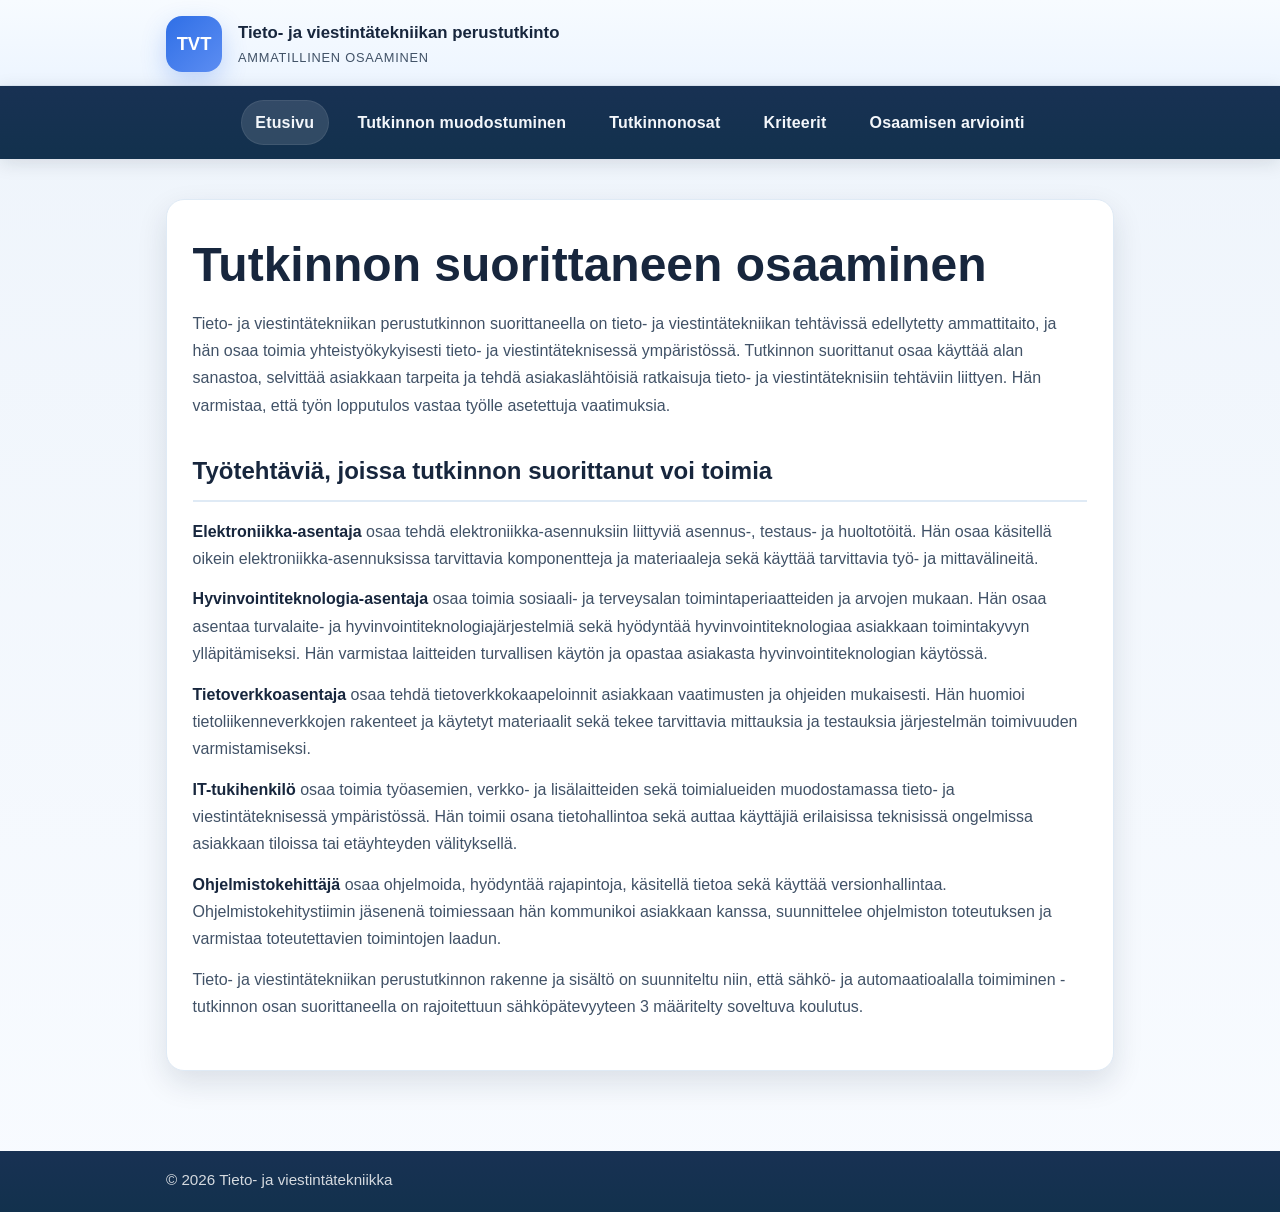
==== index.html @ acc20338 "muutettu html" ====
<!DOCTYPE html>
<html lang="fi">
  <head>
    <meta charset="UTF-8" />
    <meta name="viewport" content="width=device-width, initial-scale=1.0" />
    <title>Etusivu</title>
    <link rel="stylesheet" href="style.css" />
  </head>
  <body class="page-home">
    <header class="site-header">
      <div class="brand">
        <div class="brand-mark">TVT</div>
        <div class="brand-copy">
          <div class="brand-name">Tieto- ja viestintätekniikan perustutkinto</div>
          <div class="brand-subtitle">Ammatillinen osaaminen</div>
        </div>
      </div>
    </header>

    <nav>
      <ul class="nav-list">
        <li><a href="index.html">Etusivu</a></li>
        <li><a href="tutkinnon-muodostuminen.html">Tutkinnon muodostuminen</a></li>
        <li><a href="tutkinnonosat.html">Tutkinnonosat</a></li>
        <li><a href="kriteerit.html">Kriteerit</a></li>
        <li><a href="osaamisen-arviointi.html">Osaamisen arviointi</a></li>
      </ul>
    </nav>

    <main class="container">
      <article class="card">
        <h1>Tutkinnon suorittaneen osaaminen</h1>
        <p>
          Tieto- ja viestintätekniikan perustutkinnon suorittaneella on tieto- ja
          viestintätekniikan tehtävissä edellytetty ammattitaito, ja hän osaa toimia
          yhteistyökykyisesti tieto- ja viestintäteknisessä ympäristössä. Tutkinnon
          suorittanut osaa käyttää alan sanastoa, selvittää asiakkaan tarpeita ja tehdä
          asiakaslähtöisiä ratkaisuja tieto- ja viestintäteknisiin tehtäviin liittyen.
          Hän varmistaa, että työn lopputulos vastaa työlle asetettuja vaatimuksia.
        </p>

        <h2>Työtehtäviä, joissa tutkinnon suorittanut voi toimia</h2>

        <p>
          <strong>Elektroniikka-asentaja</strong> osaa tehdä elektroniikka-asennuksiin
          liittyviä asennus-, testaus- ja huoltotöitä. Hän osaa käsitellä oikein
          elektroniikka-asennuksissa tarvittavia komponentteja ja materiaaleja sekä käyttää
          tarvittavia työ- ja mittavälineitä.
        </p>

        <p>
          <strong>Hyvinvointiteknologia-asentaja</strong> osaa toimia sosiaali- ja
          terveysalan toimintaperiaatteiden ja arvojen mukaan. Hän osaa asentaa turvalaite-
          ja hyvinvointiteknologiajärjestelmiä sekä hyödyntää hyvinvointiteknologiaa
          asiakkaan toimintakyvyn ylläpitämiseksi. Hän varmistaa laitteiden turvallisen
          käytön ja opastaa asiakasta hyvinvointiteknologian käytössä.
        </p>

        <p>
          <strong>Tietoverkkoasentaja</strong> osaa tehdä tietoverkkokaapeloinnit asiakkaan
          vaatimusten ja ohjeiden mukaisesti. Hän huomioi tietoliikenneverkkojen rakenteet
          ja käytetyt materiaalit sekä tekee tarvittavia mittauksia ja testauksia järjestelmän
          toimivuuden varmistamiseksi.
        </p>

        <p>
          <strong>IT-tukihenkilö</strong> osaa toimia työasemien, verkko- ja lisälaitteiden
          sekä toimialueiden muodostamassa tieto- ja viestintäteknisessä ympäristössä. Hän
          toimii osana tietohallintoa sekä auttaa käyttäjiä erilaisissa teknisissä ongelmissa
          asiakkaan tiloissa tai etäyhteyden välityksellä.
        </p>

        <p>
          <strong>Ohjelmistokehittäjä</strong> osaa ohjelmoida, hyödyntää rajapintoja,
          käsitellä tietoa sekä käyttää versionhallintaa. Ohjelmistokehitystiimin jäsenenä
          toimiessaan hän kommunikoi asiakkaan kanssa, suunnittelee ohjelmiston toteutuksen
          ja varmistaa toteutettavien toimintojen laadun.
        </p>

        <p>
          Tieto- ja viestintätekniikan perustutkinnon rakenne ja sisältö on suunniteltu niin,
          että sähkö- ja automaatioalalla toimiminen -tutkinnon osan suorittaneella on
          rajoitettuun sähköpätevyyteen 3 määritelty soveltuva koulutus.
        </p>
      </article>
    </main>

    <footer class="site-footer">
      <div class="footer-inner">
        <p>© 2026 Tieto- ja viestintätekniikka</p>
      </div>
    </footer>
  </body>
</html>
---- style.css ----
:root {
  --bg: #eef4fb;
  --bg-strong: #dfeaf7;
  --card: #ffffff;
  --text: #17263d;
  --muted: #415267;
  --nav-bg: #183153;
  --nav-text: #f4f7fb;
  --accent: #2f6fe6;
  --accent-soft: #eaf2ff;
  --border: #dfeaf5;
  --shadow: rgba(15, 36, 61, 0.12);
}

* {
  box-sizing: border-box;
}

html {
  scroll-behavior: smooth;
}

body {
  margin: 0;
  font-family: Arial, Helvetica, sans-serif;
  background: linear-gradient(180deg, var(--bg) 0%, #f8fbff 100%);
  color: var(--text);
  line-height: 1.7;
  min-height: 100vh;
  display: flex;
  flex-direction: column;
}

.site-header {
  background: linear-gradient(180deg, #f7fbff 0%, #edf5ff 100%);
  border-bottom: 1px solid var(--border);
}

.brand {
  max-width: 980px;
  margin: 0 auto;
  padding: 1rem 1rem 0.8rem;
  display: flex;
  align-items: center;
  justify-content: flex-start;
  gap: 1rem;
}

.brand-mark {
  width: 56px;
  height: 56px;
  border-radius: 16px;
  background: linear-gradient(135deg, var(--accent) 0%, #5c8df2 100%);
  color: #fff;
  display: flex;
  align-items: center;
  justify-content: center;
  font-size: 1.15rem;
  font-weight: 800;
  box-shadow: 0 10px 24px rgba(47, 111, 230, 0.25);
}

.brand-copy {
  display: flex;
  flex-direction: column;
}

.brand-name {
  font-size: 1.05rem;
  font-weight: 800;
  color: var(--text);
}

.brand-subtitle {
  font-size: 0.8rem;
  letter-spacing: 0.06em;
  text-transform: uppercase;
  color: var(--muted);
}

.site-footer {
  background: linear-gradient(180deg, var(--nav-bg) 0%, #12314d 100%);
  color: var(--nav-text);
  margin-top: auto;
}

.footer-inner {
  max-width: 980px;
  margin: 0 auto;
  padding: 1rem 1rem 1.2rem;
  display: flex;
  justify-content: flex-start;
  align-items: center;
  gap: 1rem;
  flex-wrap: wrap;
}

.site-footer p {
  margin: 0;
  color: rgba(255, 255, 255, 0.82);
  font-size: 0.95rem;
}

nav {
  background: linear-gradient(180deg, var(--nav-bg) 0%, #12314d 100%);
  padding: 0.9rem 1.25rem;
  box-shadow: 0 4px 18px rgba(17, 30, 45, 0.12);
  position: sticky;
  top: 0;
  z-index: 10;
}

.nav-list {
  list-style: none;
  display: flex;
  flex-wrap: wrap;
  gap: 0.55rem 0.9rem;
  justify-content: center;
  align-items: center;
  margin: 0;
  padding: 0;
}

.nav-list li {
  display: flex;
}

.nav-list a {
  color: var(--nav-text);
  text-decoration: none;
  font-weight: 700;
  letter-spacing: 0.01em;
  padding: 0.55rem 0.9rem;
  border-radius: 999px;
  transition: background-color 0.2s ease, transform 0.2s ease;
}

.nav-list a:hover {
  background: rgba(255, 255, 255, 0.08);
  transform: translateY(-1px);
}

.page-home .nav-list li:nth-child(1) a,
.page-structure .nav-list li:nth-child(2) a,
.page-modules .nav-list li:nth-child(3) a,
.page-criteria .nav-list li:nth-child(4) a,
.page-assessment .nav-list li:nth-child(5) a {
  background: rgba(255, 255, 255, 0.12);
  box-shadow: inset 0 0 0 1px rgba(255, 255, 255, 0.08);
}

.container {
  max-width: 980px;
  margin: 2.5rem auto;
  padding: 0 1rem 2.5rem;
  width: 100%;
}

.card {
  background: var(--card);
  border: 1px solid var(--border);
  border-radius: 18px;
  box-shadow: 0 12px 30px var(--shadow);
  padding: 2.25rem 1.6rem;
}

h1,
h2,
h3 {
  color: var(--text);
  margin-top: 0;
}

h1 {
  font-size: clamp(2.2rem, 4vw, 3rem);
  line-height: 1.2;
  margin-bottom: 1rem;
}

h2 {
  border-bottom: 2px solid var(--border);
  padding-bottom: 0.5rem;
  margin-top: 2rem;
  margin-bottom: 1rem;
}

p,
li,
td {
  color: var(--muted);
}

strong {
  color: var(--text);
}

p {
  margin: 0.85rem 0;
}

table {
  width: 100%;
  border-collapse: collapse;
  margin-top: 1rem;
  overflow: hidden;
  border-radius: 12px;
}

th,
td {
  border: 1px solid var(--border);
  padding: 0.8rem 0.9rem;
  vertical-align: top;
  text-align: left;
}

th {
  background: var(--accent-soft);
  color: var(--text);
  font-weight: 700;
}

ul {
  padding-left: 1.5rem;
}

ul ul {
  margin-top: 0.45rem;
}

.info {
  font-weight: 700;
  color: var(--text);
}

.module {
  border-bottom: 1px solid var(--border);
}

.module details > summary {
  list-style: none;
  display: flex;
  align-items: center;
  justify-content: space-between;
  gap: 1rem;
  padding: 1.1rem 0.25rem;
  cursor: pointer;
}

.module details > summary::-webkit-details-marker {
  display: none;
}

.module-title {
  color: var(--text);
  font-size: 1.15rem;
  font-weight: 700;
}

.module-meta {
  display: flex;
  flex-wrap: wrap;
  gap: 0.5rem 1rem;
  color: var(--muted);
  font-size: 0.9rem;
  font-weight: 700;
  white-space: nowrap;
}

.module details > summary::after {
  content: "+";
  color: var(--accent);
  font-size: 1.4rem;
  font-weight: 700;
}

.module details[open] > summary::after {
  content: "-";
}

.module-content {
  padding: 0 0.25rem 1rem;
}

.module-content h3 {
  margin-top: 1rem;
}

@media (max-width: 600px) {
  .brand {
    padding-top: 0.8rem;
  }

  .brand-name {
    font-size: 0.9rem;
  }

  .brand-subtitle {
    font-size: 0.68rem;
  }

  nav {
    padding: 0.7rem 1rem;
  }

  .nav-list {
    flex-direction: column;
    align-items: stretch;
  }

  .nav-list a {
    display: block;
    text-align: center;
  }

  .container {
    padding: 0 0.75rem 1.5rem;
    margin: 1.5rem auto;
  }

  .card {
    padding: 1.25rem 1rem;
    border-radius: 14px;
  }

  th,
  td {
    padding: 0.7rem 0.6rem;
  }

  .footer-inner {
    flex-direction: column;
    align-items: flex-start;
  }

  .module details > summary {
    align-items: flex-start;
    flex-wrap: wrap;
  }

  .module-meta {
    white-space: normal;
  }
}
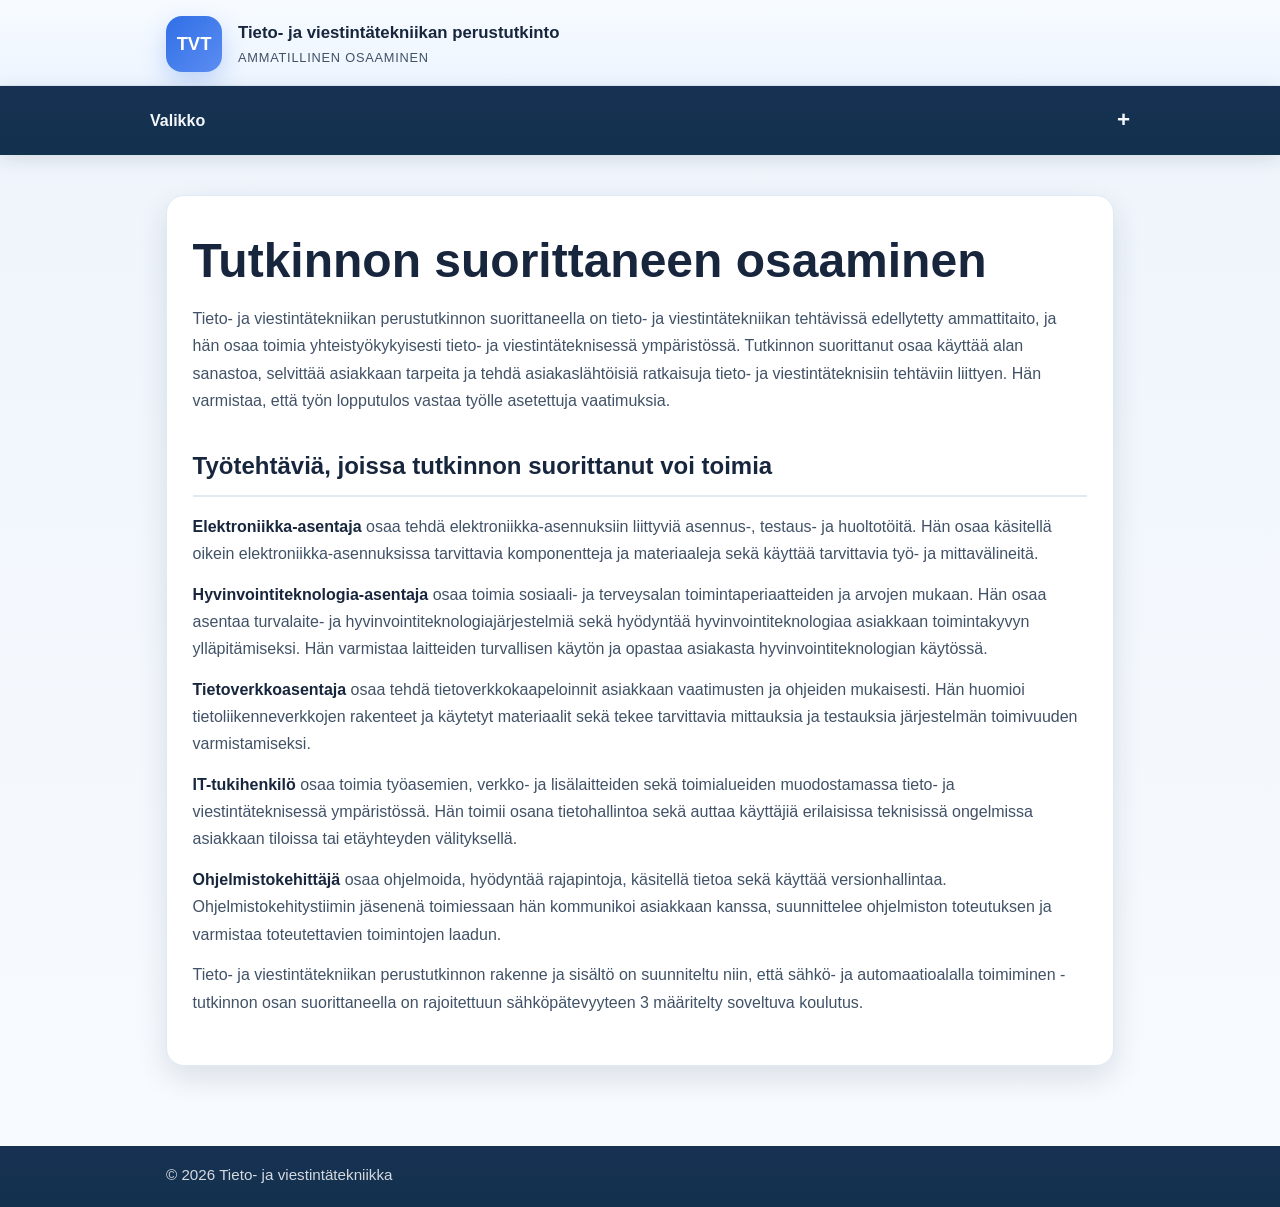
==== commit 5dcd0d3d: "valikoiden tekeminen" ====
--- a/index.html
+++ b/index.html
@@ -8,23 +8,26 @@
   </head>
   <body class="page-home">
     <header class="site-header">
-      <div class="brand">
+      <a class="brand" href="index.html" aria-label="Tieto- ja viestintätekniikan perustutkinto, etusivu">
         <div class="brand-mark">TVT</div>
         <div class="brand-copy">
           <div class="brand-name">Tieto- ja viestintätekniikan perustutkinto</div>
           <div class="brand-subtitle">Ammatillinen osaaminen</div>
         </div>
-      </div>
+      </a>
     </header>
 
     <nav>
-      <ul class="nav-list">
-        <li><a href="index.html">Etusivu</a></li>
-        <li><a href="tutkinnon-muodostuminen.html">Tutkinnon muodostuminen</a></li>
-        <li><a href="tutkinnonosat.html">Tutkinnonosat</a></li>
-        <li><a href="kriteerit.html">Kriteerit</a></li>
-        <li><a href="osaamisen-arviointi.html">Osaamisen arviointi</a></li>
-      </ul>
+      <details class="nav-menu">
+        <summary>Valikko</summary>
+        <ul class="nav-list">
+          <li><a href="index.html">Etusivu</a></li>
+          <li><a href="tutkinnon-muodostuminen.html">Tutkinnon muodostuminen</a></li>
+          <li><a href="tutkinnonosat.html">Tutkinnonosat</a></li>
+          <li><a href="kriteerit.html">Kriteerit</a></li>
+          <li><a href="osaamisen-arviointi.html">Osaamisen arviointi</a></li>
+        </ul>
+      </details>
     </nav>
 
     <main class="container">
--- a/style.css
+++ b/style.css
@@ -44,6 +44,13 @@
   align-items: center;
   justify-content: flex-start;
   gap: 1rem;
+  color: inherit;
+  text-decoration: none;
+}
+
+.brand:focus-visible {
+  outline: 3px solid var(--accent);
+  outline-offset: -3px;
 }
 
 .brand-mark {
@@ -110,6 +117,32 @@
   z-index: 10;
 }
 
+.nav-menu > summary {
+  display: flex;
+  justify-content: space-between;
+  align-items: center;
+  max-width: 980px;
+  min-height: 2.5rem;
+  margin: 0 auto;
+  color: var(--nav-text);
+  font-weight: 700;
+  cursor: pointer;
+  list-style: none;
+}
+
+.nav-menu > summary::-webkit-details-marker {
+  display: none;
+}
+
+.nav-menu > summary::after {
+  content: "+";
+  font-size: 1.4rem;
+}
+
+.nav-menu[open] > summary::after {
+  content: "-";
+}
+
 .nav-list {
   list-style: none;
   display: flex;
@@ -306,6 +339,7 @@
   .nav-list {
     flex-direction: column;
     align-items: stretch;
+    padding-top: 0.5rem;
   }
 
   .nav-list a {
